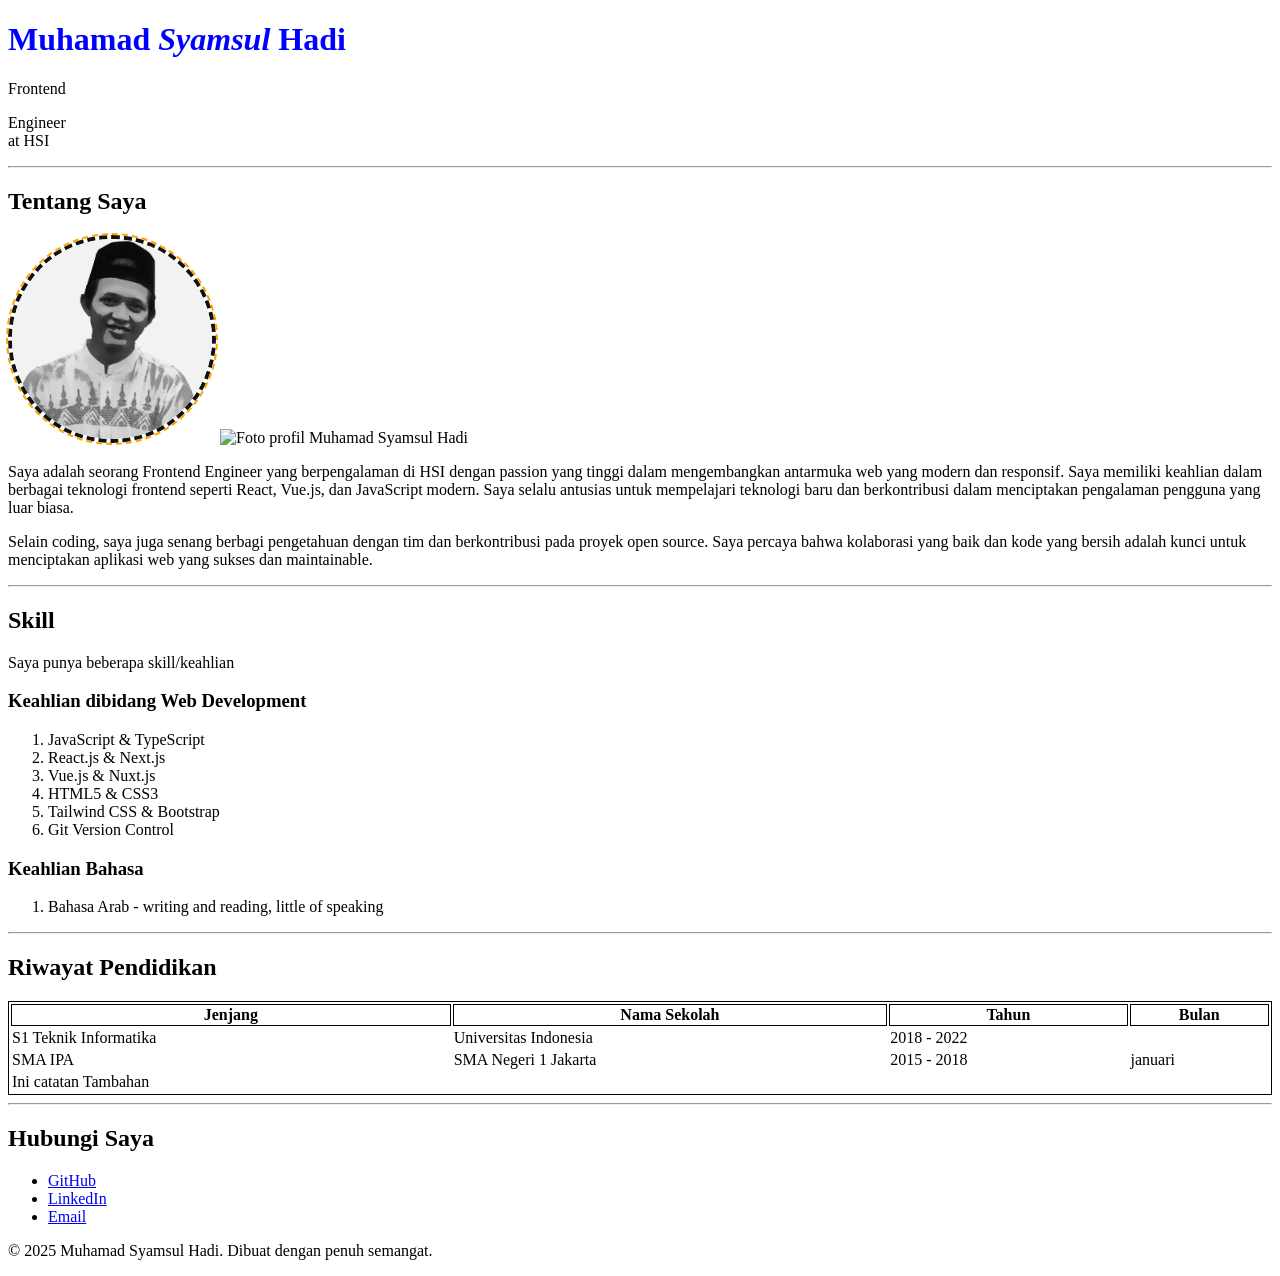
==== index.html @ 28ebe01b "first commit" ====
<!DOCTYPE html>
<html lang="en">

<head>
    <meta charset="UTF-8" />
    <meta name="viewport" content="width=device-width, initial-scale=1.0" />
    <title>Profil Digital - Muhamad Syamsul Hadi</title>
    <style>
        h1 {
            color: red;
        }
    </style>
</head>

<body>
    <header>
        <!--inline style-->
        <!--headint tag h1 -> h6-->
        <h1 style="color: blue;">Muhamad <em>Syamsul</em> Hadi</h1>
        <p>Frontend
        <div>Engineer</div> at HSI</p>
    </header>
    <nav>

    </nav>
    <hr />
    <main>


        <section>
            <h2>Tentang Saya</h2>
            <!--images/profileku.webp-->
            <img src="/images/profileku.webp" alt="Foto profil Muhamad Syamsul Hadi" width="200" style="border-radius: 100%;border:4px dashed #111;outline:2px dashed orange" />

            <img src="https://images.pexels.com/photos/11165322/pexels-photo-11165322.jpeg"
                alt="Foto profil Muhamad Syamsul Hadi" width="200" />

            <p>

                Saya adalah seorang Frontend Engineer yang berpengalaman di HSI dengan
                passion yang tinggi dalam mengembangkan antarmuka web yang modern dan
                responsif. Saya memiliki keahlian dalam berbagai teknologi frontend
                seperti React, Vue.js, dan JavaScript modern. Saya selalu antusias
                untuk mempelajari teknologi baru dan berkontribusi dalam menciptakan
                pengalaman pengguna yang luar biasa.
            </p>
            <p>
                Selain coding, saya juga senang berbagi pengetahuan dengan tim dan
                berkontribusi pada proyek open source. Saya percaya bahwa kolaborasi
                yang baik dan kode yang bersih adalah kunci untuk menciptakan aplikasi
                web yang sukses dan maintainable.
            </p>
        </section>

        <hr />
        <section>
            <h2>Skill </h2>
            <p> Saya punya beberapa skill/keahlian </p>


            <h3>Keahlian dibidang Web Development</h3>

            <ol>
                <li>JavaScript & TypeScript</li>
                <li>React.js & Next.js</li>
                <li>Vue.js & Nuxt.js</li>
                <li>HTML5 & CSS3</li>
                <li>Tailwind CSS & Bootstrap</li>
                <li>Git Version Control</li>
            </ol>

            <h3>Keahlian Bahasa</h3>

            <ol>
                <li>Bahasa Arab - writing and reading, little of speaking</li>

            </ol>
        </section>

        <hr />
        <section>
            <h2>Riwayat Pendidikan</h2>
            <table style="min-width: 400px; width: 100%;border:1px solid">
                <thead>
                    <tr>
                        <th style="border: 1px solid">Jenjang</th>
                        <th style="border: 1px solid">Nama Sekolah</th>
                        <th style="border: 1px solid">Tahun</th>
                        <th style="border: 1px solid">Bulan</th>
                    </tr>
                </thead>
                <tbody>
                    <tr>
                        <td>S1 Teknik Informatika</td>
                        <td>Universitas Indonesia</td>
                        <td>2018 - 2022</td>
                    </tr>
                    <tr>
                        <td>SMA IPA</td>
                        <td>SMA Negeri 1 Jakarta</td>
                        <td>2015 - 2018</td>
                        <td>januari</td>
                    </tr>
                </tbody>
                <tfoot>
                    <tr>
                        <td>Ini catatan Tambahan</td>
                    </tr>
                </tfoot>
            </table>
        </section>
    </main>

    <hr />
    <footer>
        <h2>Hubungi Saya</h2>
        <ul>
            <li>
                <a href="https://github.com/syamsulhadi" target="_blank">GitHub</a>
            </li>
            <li>
                <a href="https://linkedin.com/in/syamsulhadi" target="_blank">LinkedIn</a>
            </li>
            <li><a href="mailto:syamsul.hadi@hsi.com">Email</a></li>
        </ul>
        <p>&copy; 2025 Muhamad Syamsul Hadi. Dibuat dengan penuh semangat.</p>
    </footer>
</body>


</html>
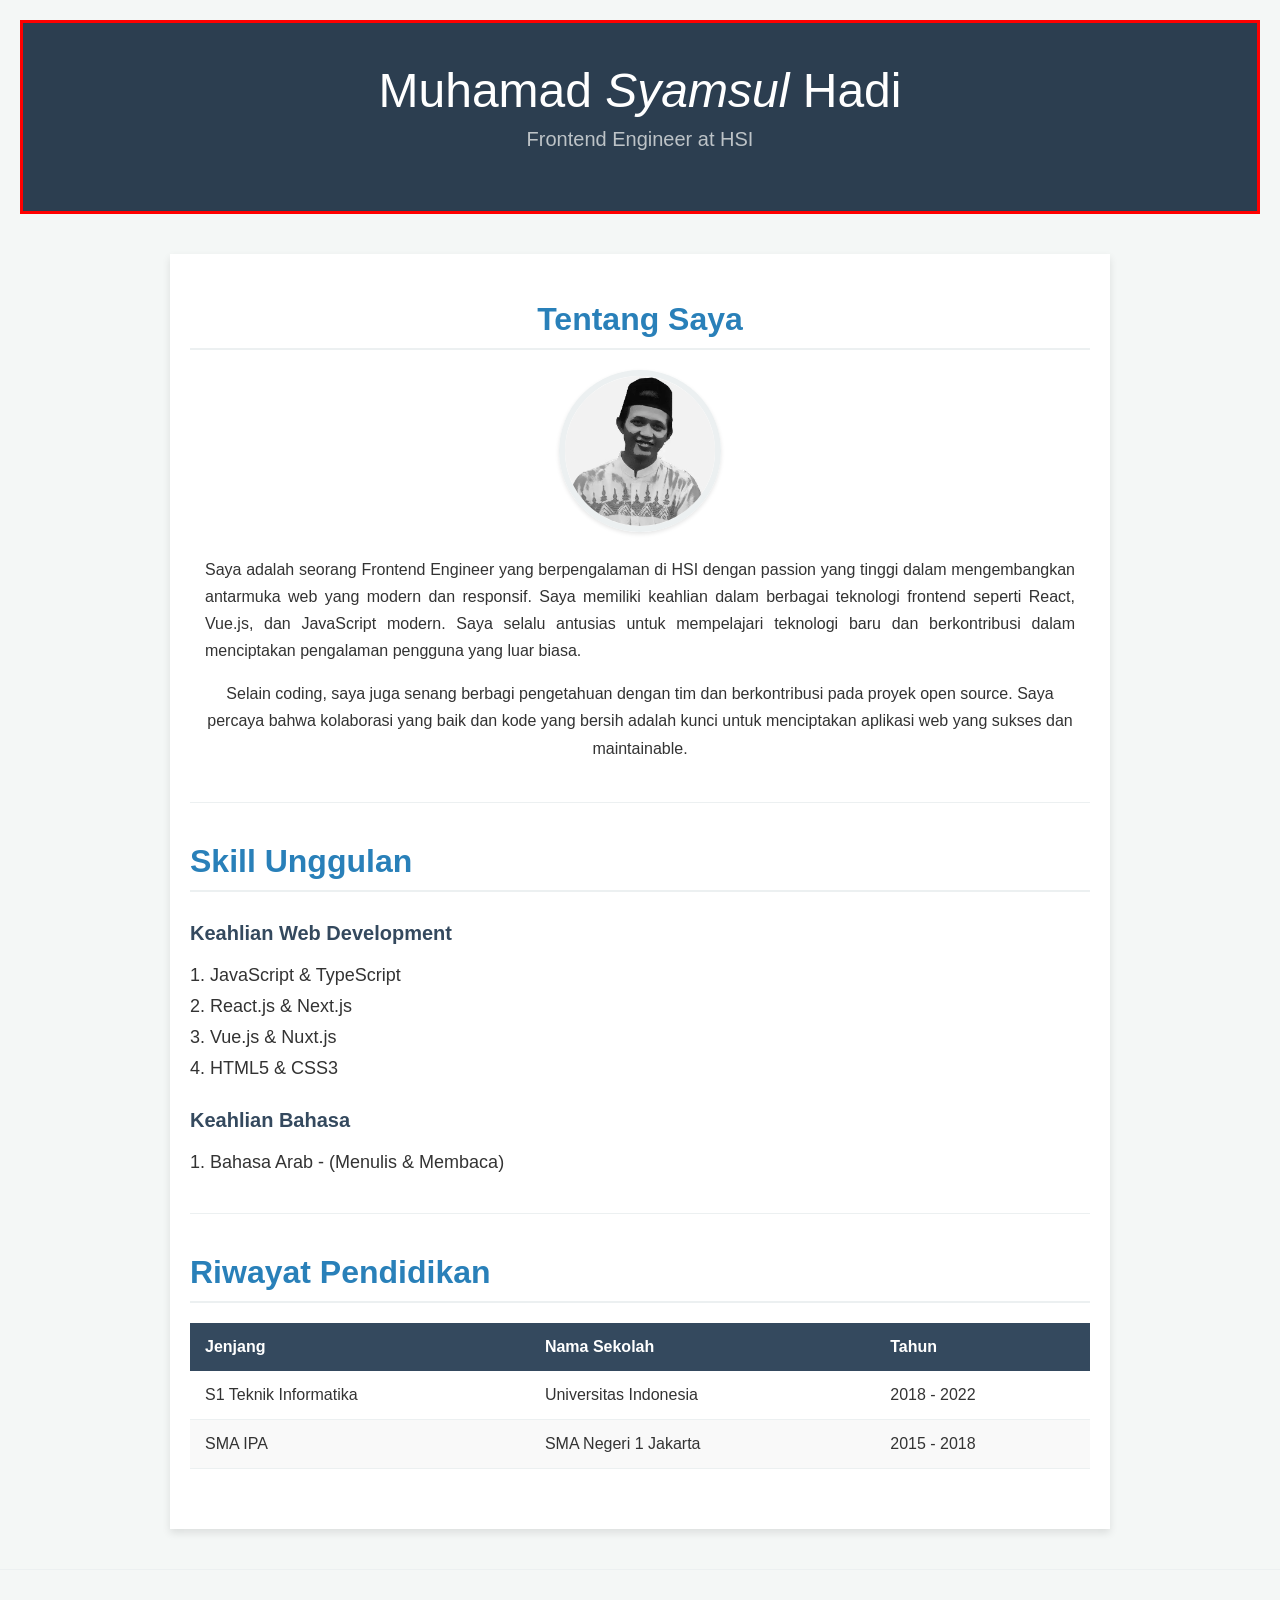
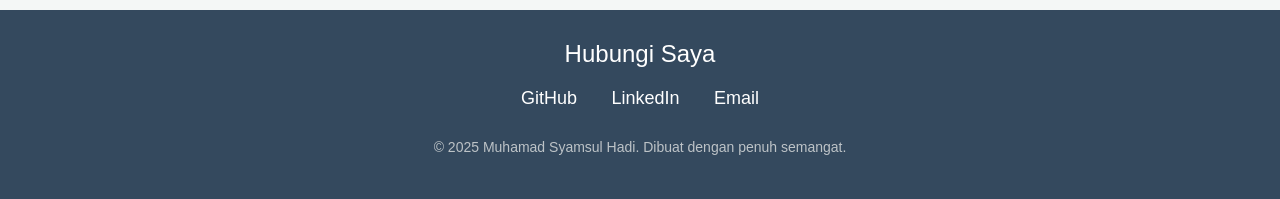
==== commit 4fdcbdd6: "membuat inline style" ====
--- a/index.html
+++ b/index.html
@@ -5,38 +5,28 @@
     <meta charset="UTF-8" />
     <meta name="viewport" content="width=device-width, initial-scale=1.0" />
     <title>Profil Digital - Muhamad Syamsul Hadi</title>
-    <style>
-        h1 {
-            color: red;
-        }
-    </style>
 </head>
 
-<body>
-    <header>
-        <!--inline style-->
-        <!--headint tag h1 -> h6-->
-        <h1 style="color: blue;">Muhamad <em>Syamsul</em> Hadi</h1>
-        <p>Frontend
-        <div>Engineer</div> at HSI</p>
+<body style="font-family: Arial, sans-serif; background-color: #f4f7f6; color: #333; margin: 0; padding: 0;">
+
+    <!-- HEADER: Bagian atas dengan nama dan jabatan -->
+    <header style="margin:20px;background-color: #2c3e50; color: white; padding: 40px 20px; text-align: center;border:3px solid red">
+        <h1 style="margin: 0; font-size: 48px; font-weight: 300;">Muhamad <em>Syamsul</em> Hadi</h1>
+        <p style="margin-top: 10px; font-size: 20px; color: #bdc3c7; font-weight: 300;">Frontend Engineer at HSI</p>
     </header>
-    <nav>
 
-    </nav>
-    <hr />
-    <main>
+    <!-- MAIN CONTENT: Bagian utama yang berisi semua informasi -->
+    <main style="max-width: 900px; margin: 40px auto; padding: 20px; background-color: white; box-shadow: 0 4px 8px rgba(0,0,0,0.1);">
 
+        <!-- Bagian Tentang Saya -->
+        <section style="margin-bottom: 40px; display: block; text-align: center;">
+            <h2 style="font-size: 32px; color: #2980b9; border-bottom: 2px solid #ecf0f1; padding-bottom: 10px; margin-bottom: 20px;">Tentang Saya</h2>
 
-        <section>
-            <h2>Tentang Saya</h2>
-            <!--images/profileku.webp-->
-            <img src="/images/profileku.webp" alt="Foto profil Muhamad Syamsul Hadi" width="200" style="border-radius: 100%;border:4px dashed #111;outline:2px dashed orange" />
+            <img src="/images/profileku.webp"
+                alt="Foto profil Muhamad Syamsul Hadi"
+                style="width: 150px; height: 150px; object-fit: cover; border-radius: 50%; border: 6px solid #ecf0f1; box-shadow: 0 2px 4px rgba(0,0,0,0.1);" />
 
-            <img src="https://images.pexels.com/photos/11165322/pexels-photo-11165322.jpeg"
-                alt="Foto profil Muhamad Syamsul Hadi" width="200" />
-
-            <p>
-
+            <p style="text-align: justify; line-height: 1.7; margin-top: 20px; padding: 0 15px;">
                 Saya adalah seorang Frontend Engineer yang berpengalaman di HSI dengan
                 passion yang tinggi dalam mengembangkan antarmuka web yang modern dan
                 responsif. Saya memiliki keahlian dalam berbagai teknologi frontend
@@ -44,7 +34,7 @@
                 untuk mempelajari teknologi baru dan berkontribusi dalam menciptakan
                 pengalaman pengguna yang luar biasa.
             </p>
-            <p>
+            <p style="text-align: center; line-height: 1.7; padding: 0 15px;">
                 Selain coding, saya juga senang berbagi pengetahuan dengan tim dan
                 berkontribusi pada proyek open source. Saya percaya bahwa kolaborasi
                 yang baik dan kode yang bersih adalah kunci untuk menciptakan aplikasi
@@ -52,80 +42,75 @@
             </p>
         </section>
 
-        <hr />
-        <section>
-            <h2>Skill </h2>
-            <p> Saya punya beberapa skill/keahlian </p>
+        <hr style="border: 0; height: 1px; background-color: #ecf0f1; margin: 40px 0;">
 
+        <!-- Bagian Skill -->
+        <section style="margin-bottom: 40px;">
+            <h2 style="font-size: 32px; color: #2980b9; border-bottom: 2px solid #ecf0f1; padding-bottom: 10px; margin-bottom: 20px;">Skill Unggulan</h2>
 
-            <h3>Keahlian dibidang Web Development</h3>
-
-            <ol>
-                <li>JavaScript & TypeScript</li>
-                <li>React.js & Next.js</li>
-                <li>Vue.js & Nuxt.js</li>
-                <li>HTML5 & CSS3</li>
-                <li>Tailwind CSS & Bootstrap</li>
-                <li>Git Version Control</li>
+            <h3 style="font-size: 20px; color: #34495e; margin-top: 30px;">Keahlian Web Development</h3>
+            <ol style="padding-left: 20px;">
+                <li style="margin-bottom: 10px; font-size: 18px;">JavaScript & TypeScript</li>
+                <li style="margin-bottom: 10px; font-size: 18px;">React.js & Next.js</li>
+                <li style="margin-bottom: 10px; font-size: 18px;">Vue.js & Nuxt.js</li>
+                <li style="margin-bottom: 10px; font-size: 18px;">HTML5 & CSS3</li>
             </ol>
 
-            <h3>Keahlian Bahasa</h3>
-
-            <ol>
-                <li>Bahasa Arab - writing and reading, little of speaking</li>
-
+            <h3 style="font-size: 20px; color: #34495e; margin-top: 30px;">Keahlian Bahasa</h3>
+            <ol style="padding-left: 20px;">
+                <li style="margin-bottom: 10px; font-size: 18px;">Bahasa Arab - (Menulis & Membaca)</li>
             </ol>
         </section>
 
-        <hr />
-        <section>
-            <h2>Riwayat Pendidikan</h2>
-            <table style="min-width: 400px; width: 100%;border:1px solid">
-                <thead>
+        <hr style="border: 0; height: 1px; background-color: #ecf0f1; margin: 40px 0;">
+
+        <!-- Bagian Riwayat Pendidikan -->
+        <section style="margin-bottom: 40px;">
+            <h2 style="font-size: 32px; color: #2980b9; border-bottom: 2px solid #ecf0f1; padding-bottom: 10px; margin-bottom: 20px;">Riwayat Pendidikan</h2>
+            <table style="width: 100%; border-collapse: collapse; text-align: left; font-size: 16px;">
+                <thead style="background-color: #34495e; color: white;">
                     <tr>
-                        <th style="border: 1px solid">Jenjang</th>
-                        <th style="border: 1px solid">Nama Sekolah</th>
-                        <th style="border: 1px solid">Tahun</th>
-                        <th style="border: 1px solid">Bulan</th>
+                        <th style="padding: 15px; font-weight: 600;">Jenjang</th>
+                        <th style="padding: 15px; font-weight: 600;">Nama Sekolah</th>
+                        <th style="padding: 15px; font-weight: 600;">Tahun</th>
                     </tr>
                 </thead>
                 <tbody>
-                    <tr>
-                        <td>S1 Teknik Informatika</td>
-                        <td>Universitas Indonesia</td>
-                        <td>2018 - 2022</td>
+                    <tr style="border-bottom: 1px solid #ecf0f1;">
+                        <td style="padding: 15px;">S1 Teknik Informatika</td>
+                        <td style="padding: 15px;">Universitas Indonesia</td>
+                        <td style="padding: 15px;">2018 - 2022</td>
                     </tr>
-                    <tr>
-                        <td>SMA IPA</td>
-                        <td>SMA Negeri 1 Jakarta</td>
-                        <td>2015 - 2018</td>
-                        <td>januari</td>
+                    <tr style="background-color: #f9f9f9; border-bottom: 1px solid #ecf0f1;">
+                        <td style="padding: 15px;">SMA IPA</td>
+                        <td style="padding: 15px;">SMA Negeri 1 Jakarta</td>
+                        <td style="padding: 15px;">2015 - 2018</td>
                     </tr>
                 </tbody>
-                <tfoot>
-                    <tr>
-                        <td>Ini catatan Tambahan</td>
-                    </tr>
-                </tfoot>
             </table>
         </section>
+
     </main>
 
-    <hr />
-    <footer>
-        <h2>Hubungi Saya</h2>
-        <ul>
-            <li>
-                <a href="https://github.com/syamsulhadi" target="_blank">GitHub</a>
+    <hr style="border: 0; height: 1px; background-color: #ecf0f1; margin: 40px 0;">
+
+    <!-- FOOTER: Bagian bawah dengan info kontak -->
+    <footer style="background-color: #34495e; color: white; text-align: center; padding: 30px 20px;">
+        <h2 style="margin-top: 0; font-size: 24px; font-weight: 300;">Hubungi Saya</h2>
+        <ul style="list-style-type: none; padding: 0; margin: 20px 0;">
+            <li style="display: inline-block; margin: 0 15px;">
+                <a href="https://github.com/dankedev" target="_blank" style="color: white; text-decoration: none; font-size: 18px;">GitHub</a>
             </li>
-            <li>
-                <a href="https://linkedin.com/in/syamsulhadi" target="_blank">LinkedIn</a>
+            <li style="display: inline-block; margin: 0 15px;">
+                <a href="https://linkedin.com/in/hadiedanker" target="_blank" style="color: white; text-decoration: none; font-size: 18px;">LinkedIn</a>
             </li>
-            <li><a href="mailto:syamsul.hadi@hsi.com">Email</a></li>
+            <li style="display: inline-block; margin: 0 15px;">
+                <a href="mailto:hadie@hsi.com" style="color: white; text-decoration: none; font-size: 18px;">Email</a>
+            </li>
         </ul>
-        <p>&copy; 2025 Muhamad Syamsul Hadi. Dibuat dengan penuh semangat.</p>
+        <p style="font-size: 14px; color: #bdc3c7; margin-top: 30px;">&copy; 2025 Muhamad Syamsul Hadi. Dibuat dengan penuh semangat.</p>
     </footer>
+
 </body>
 
-
 </html>
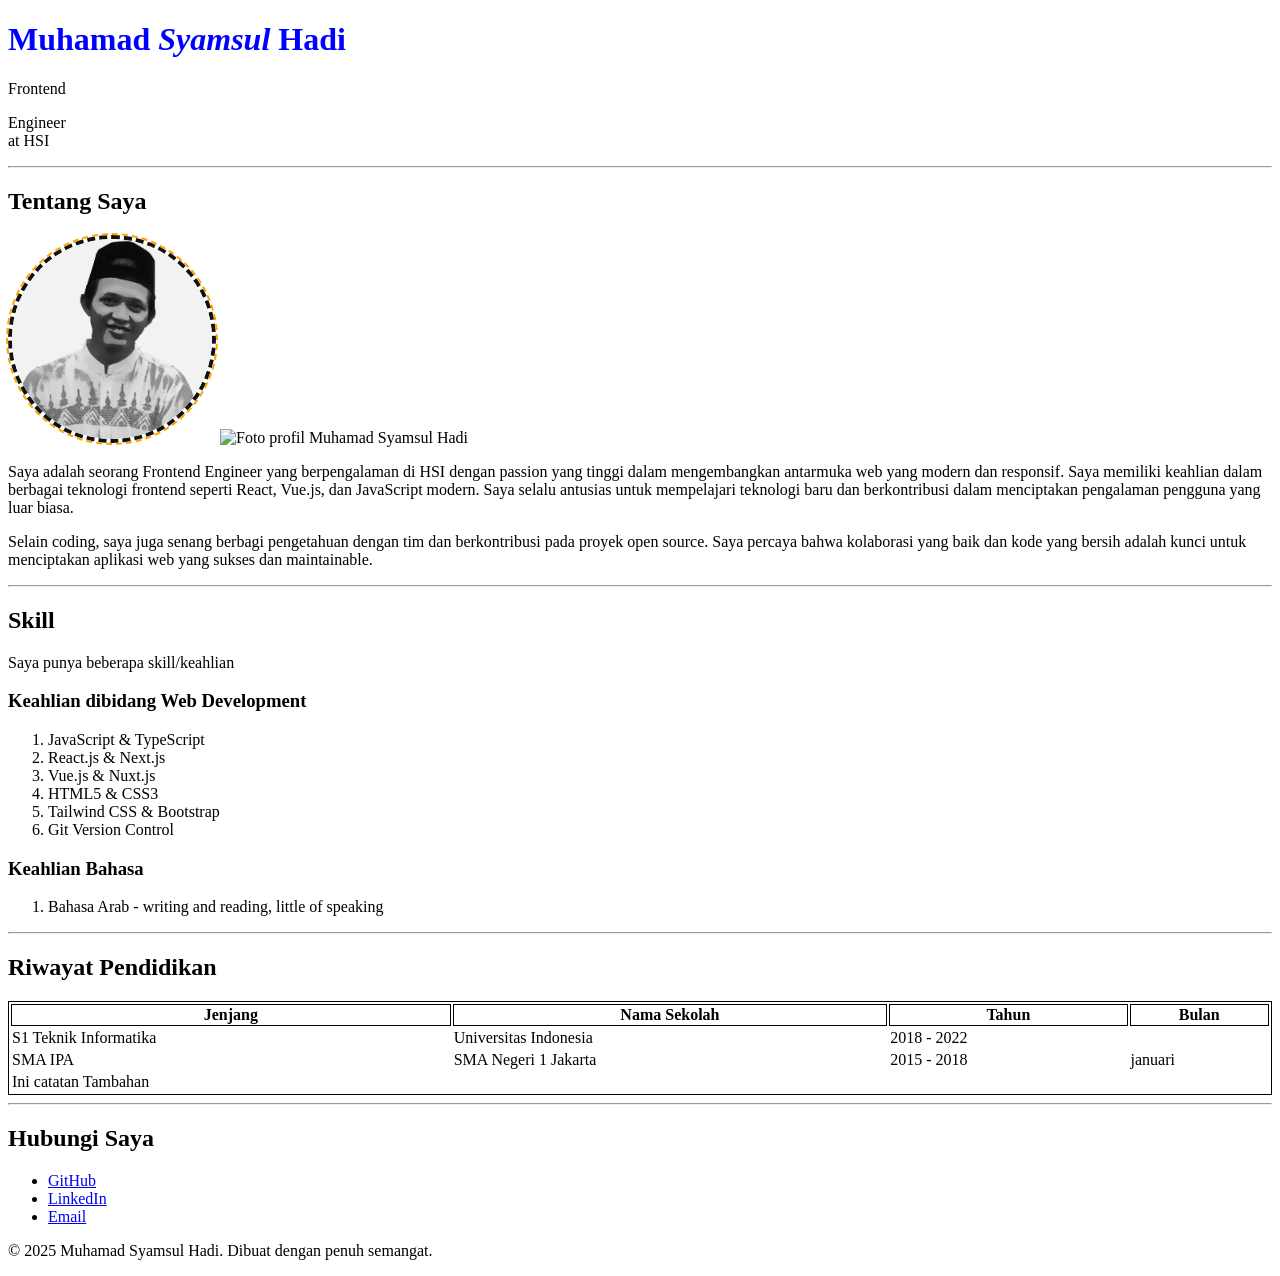
==== commit 56510a89: "persiapan belajar internal css" ====
--- a/index.html
+++ b/index.html
@@ -5,28 +5,38 @@
     <meta charset="UTF-8" />
     <meta name="viewport" content="width=device-width, initial-scale=1.0" />
     <title>Profil Digital - Muhamad Syamsul Hadi</title>
+    <style>
+        h1 {
+            color: red;
+        }
+    </style>
 </head>
 
-<body style="font-family: Arial, sans-serif; background-color: #f4f7f6; color: #333; margin: 0; padding: 0;">
+<body>
+    <header>
+        <!--inline style-->
+        <!--headint tag h1 -> h6-->
+        <h1 style="color: blue;">Muhamad <em>Syamsul</em> Hadi</h1>
+        <p>Frontend
+        <div>Engineer</div> at HSI</p>
+    </header>
+    <nav>
 
-    <!-- HEADER: Bagian atas dengan nama dan jabatan -->
-    <header style="margin:20px;background-color: #2c3e50; color: white; padding: 40px 20px; text-align: center;border:3px solid red">
-        <h1 style="margin: 0; font-size: 48px; font-weight: 300;">Muhamad <em>Syamsul</em> Hadi</h1>
-        <p style="margin-top: 10px; font-size: 20px; color: #bdc3c7; font-weight: 300;">Frontend Engineer at HSI</p>
-    </header>
+    </nav>
+    <hr />
+    <main>
 
-    <!-- MAIN CONTENT: Bagian utama yang berisi semua informasi -->
-    <main style="max-width: 900px; margin: 40px auto; padding: 20px; background-color: white; box-shadow: 0 4px 8px rgba(0,0,0,0.1);">
 
-        <!-- Bagian Tentang Saya -->
-        <section style="margin-bottom: 40px; display: block; text-align: center;">
-            <h2 style="font-size: 32px; color: #2980b9; border-bottom: 2px solid #ecf0f1; padding-bottom: 10px; margin-bottom: 20px;">Tentang Saya</h2>
+        <section>
+            <h2>Tentang Saya</h2>
+            <!--images/profileku.webp-->
+            <img src="/images/profileku.webp" alt="Foto profil Muhamad Syamsul Hadi" width="200" style="border-radius: 100%;border:4px dashed #111;outline:2px dashed orange" />
 
-            <img src="/images/profileku.webp"
-                alt="Foto profil Muhamad Syamsul Hadi"
-                style="width: 150px; height: 150px; object-fit: cover; border-radius: 50%; border: 6px solid #ecf0f1; box-shadow: 0 2px 4px rgba(0,0,0,0.1);" />
+            <img src="https://images.pexels.com/photos/11165322/pexels-photo-11165322.jpeg"
+                alt="Foto profil Muhamad Syamsul Hadi" width="200" />
 
-            <p style="text-align: justify; line-height: 1.7; margin-top: 20px; padding: 0 15px;">
+            <p>
+
                 Saya adalah seorang Frontend Engineer yang berpengalaman di HSI dengan
                 passion yang tinggi dalam mengembangkan antarmuka web yang modern dan
                 responsif. Saya memiliki keahlian dalam berbagai teknologi frontend
@@ -34,7 +44,7 @@
                 untuk mempelajari teknologi baru dan berkontribusi dalam menciptakan
                 pengalaman pengguna yang luar biasa.
             </p>
-            <p style="text-align: center; line-height: 1.7; padding: 0 15px;">
+            <p>
                 Selain coding, saya juga senang berbagi pengetahuan dengan tim dan
                 berkontribusi pada proyek open source. Saya percaya bahwa kolaborasi
                 yang baik dan kode yang bersih adalah kunci untuk menciptakan aplikasi
@@ -42,75 +52,80 @@
             </p>
         </section>
 
-        <hr style="border: 0; height: 1px; background-color: #ecf0f1; margin: 40px 0;">
+        <hr />
+        <section>
+            <h2>Skill </h2>
+            <p> Saya punya beberapa skill/keahlian </p>
 
-        <!-- Bagian Skill -->
-        <section style="margin-bottom: 40px;">
-            <h2 style="font-size: 32px; color: #2980b9; border-bottom: 2px solid #ecf0f1; padding-bottom: 10px; margin-bottom: 20px;">Skill Unggulan</h2>
 
-            <h3 style="font-size: 20px; color: #34495e; margin-top: 30px;">Keahlian Web Development</h3>
-            <ol style="padding-left: 20px;">
-                <li style="margin-bottom: 10px; font-size: 18px;">JavaScript & TypeScript</li>
-                <li style="margin-bottom: 10px; font-size: 18px;">React.js & Next.js</li>
-                <li style="margin-bottom: 10px; font-size: 18px;">Vue.js & Nuxt.js</li>
-                <li style="margin-bottom: 10px; font-size: 18px;">HTML5 & CSS3</li>
+            <h3>Keahlian dibidang Web Development</h3>
+
+            <ol>
+                <li>JavaScript & TypeScript</li>
+                <li>React.js & Next.js</li>
+                <li>Vue.js & Nuxt.js</li>
+                <li>HTML5 & CSS3</li>
+                <li>Tailwind CSS & Bootstrap</li>
+                <li>Git Version Control</li>
             </ol>
 
-            <h3 style="font-size: 20px; color: #34495e; margin-top: 30px;">Keahlian Bahasa</h3>
-            <ol style="padding-left: 20px;">
-                <li style="margin-bottom: 10px; font-size: 18px;">Bahasa Arab - (Menulis & Membaca)</li>
+            <h3>Keahlian Bahasa</h3>
+
+            <ol>
+                <li>Bahasa Arab - writing and reading, little of speaking</li>
+
             </ol>
         </section>
 
-        <hr style="border: 0; height: 1px; background-color: #ecf0f1; margin: 40px 0;">
-
-        <!-- Bagian Riwayat Pendidikan -->
-        <section style="margin-bottom: 40px;">
-            <h2 style="font-size: 32px; color: #2980b9; border-bottom: 2px solid #ecf0f1; padding-bottom: 10px; margin-bottom: 20px;">Riwayat Pendidikan</h2>
-            <table style="width: 100%; border-collapse: collapse; text-align: left; font-size: 16px;">
-                <thead style="background-color: #34495e; color: white;">
+        <hr />
+        <section>
+            <h2>Riwayat Pendidikan</h2>
+            <table style="min-width: 400px; width: 100%;border:1px solid">
+                <thead>
                     <tr>
-                        <th style="padding: 15px; font-weight: 600;">Jenjang</th>
-                        <th style="padding: 15px; font-weight: 600;">Nama Sekolah</th>
-                        <th style="padding: 15px; font-weight: 600;">Tahun</th>
+                        <th style="border: 1px solid">Jenjang</th>
+                        <th style="border: 1px solid">Nama Sekolah</th>
+                        <th style="border: 1px solid">Tahun</th>
+                        <th style="border: 1px solid">Bulan</th>
                     </tr>
                 </thead>
                 <tbody>
-                    <tr style="border-bottom: 1px solid #ecf0f1;">
-                        <td style="padding: 15px;">S1 Teknik Informatika</td>
-                        <td style="padding: 15px;">Universitas Indonesia</td>
-                        <td style="padding: 15px;">2018 - 2022</td>
+                    <tr>
+                        <td>S1 Teknik Informatika</td>
+                        <td>Universitas Indonesia</td>
+                        <td>2018 - 2022</td>
                     </tr>
-                    <tr style="background-color: #f9f9f9; border-bottom: 1px solid #ecf0f1;">
-                        <td style="padding: 15px;">SMA IPA</td>
-                        <td style="padding: 15px;">SMA Negeri 1 Jakarta</td>
-                        <td style="padding: 15px;">2015 - 2018</td>
+                    <tr>
+                        <td>SMA IPA</td>
+                        <td>SMA Negeri 1 Jakarta</td>
+                        <td>2015 - 2018</td>
+                        <td>januari</td>
                     </tr>
                 </tbody>
+                <tfoot>
+                    <tr>
+                        <td>Ini catatan Tambahan</td>
+                    </tr>
+                </tfoot>
             </table>
         </section>
-
     </main>
 
-    <hr style="border: 0; height: 1px; background-color: #ecf0f1; margin: 40px 0;">
-
-    <!-- FOOTER: Bagian bawah dengan info kontak -->
-    <footer style="background-color: #34495e; color: white; text-align: center; padding: 30px 20px;">
-        <h2 style="margin-top: 0; font-size: 24px; font-weight: 300;">Hubungi Saya</h2>
-        <ul style="list-style-type: none; padding: 0; margin: 20px 0;">
-            <li style="display: inline-block; margin: 0 15px;">
-                <a href="https://github.com/dankedev" target="_blank" style="color: white; text-decoration: none; font-size: 18px;">GitHub</a>
+    <hr />
+    <footer>
+        <h2>Hubungi Saya</h2>
+        <ul>
+            <li>
+                <a href="https://github.com/syamsulhadi" target="_blank">GitHub</a>
             </li>
-            <li style="display: inline-block; margin: 0 15px;">
-                <a href="https://linkedin.com/in/hadiedanker" target="_blank" style="color: white; text-decoration: none; font-size: 18px;">LinkedIn</a>
+            <li>
+                <a href="https://linkedin.com/in/syamsulhadi" target="_blank">LinkedIn</a>
             </li>
-            <li style="display: inline-block; margin: 0 15px;">
-                <a href="mailto:hadie@hsi.com" style="color: white; text-decoration: none; font-size: 18px;">Email</a>
-            </li>
+            <li><a href="mailto:syamsul.hadi@hsi.com">Email</a></li>
         </ul>
-        <p style="font-size: 14px; color: #bdc3c7; margin-top: 30px;">&copy; 2025 Muhamad Syamsul Hadi. Dibuat dengan penuh semangat.</p>
+        <p>&copy; 2025 Muhamad Syamsul Hadi. Dibuat dengan penuh semangat.</p>
     </footer>
-
 </body>
 
+
 </html>
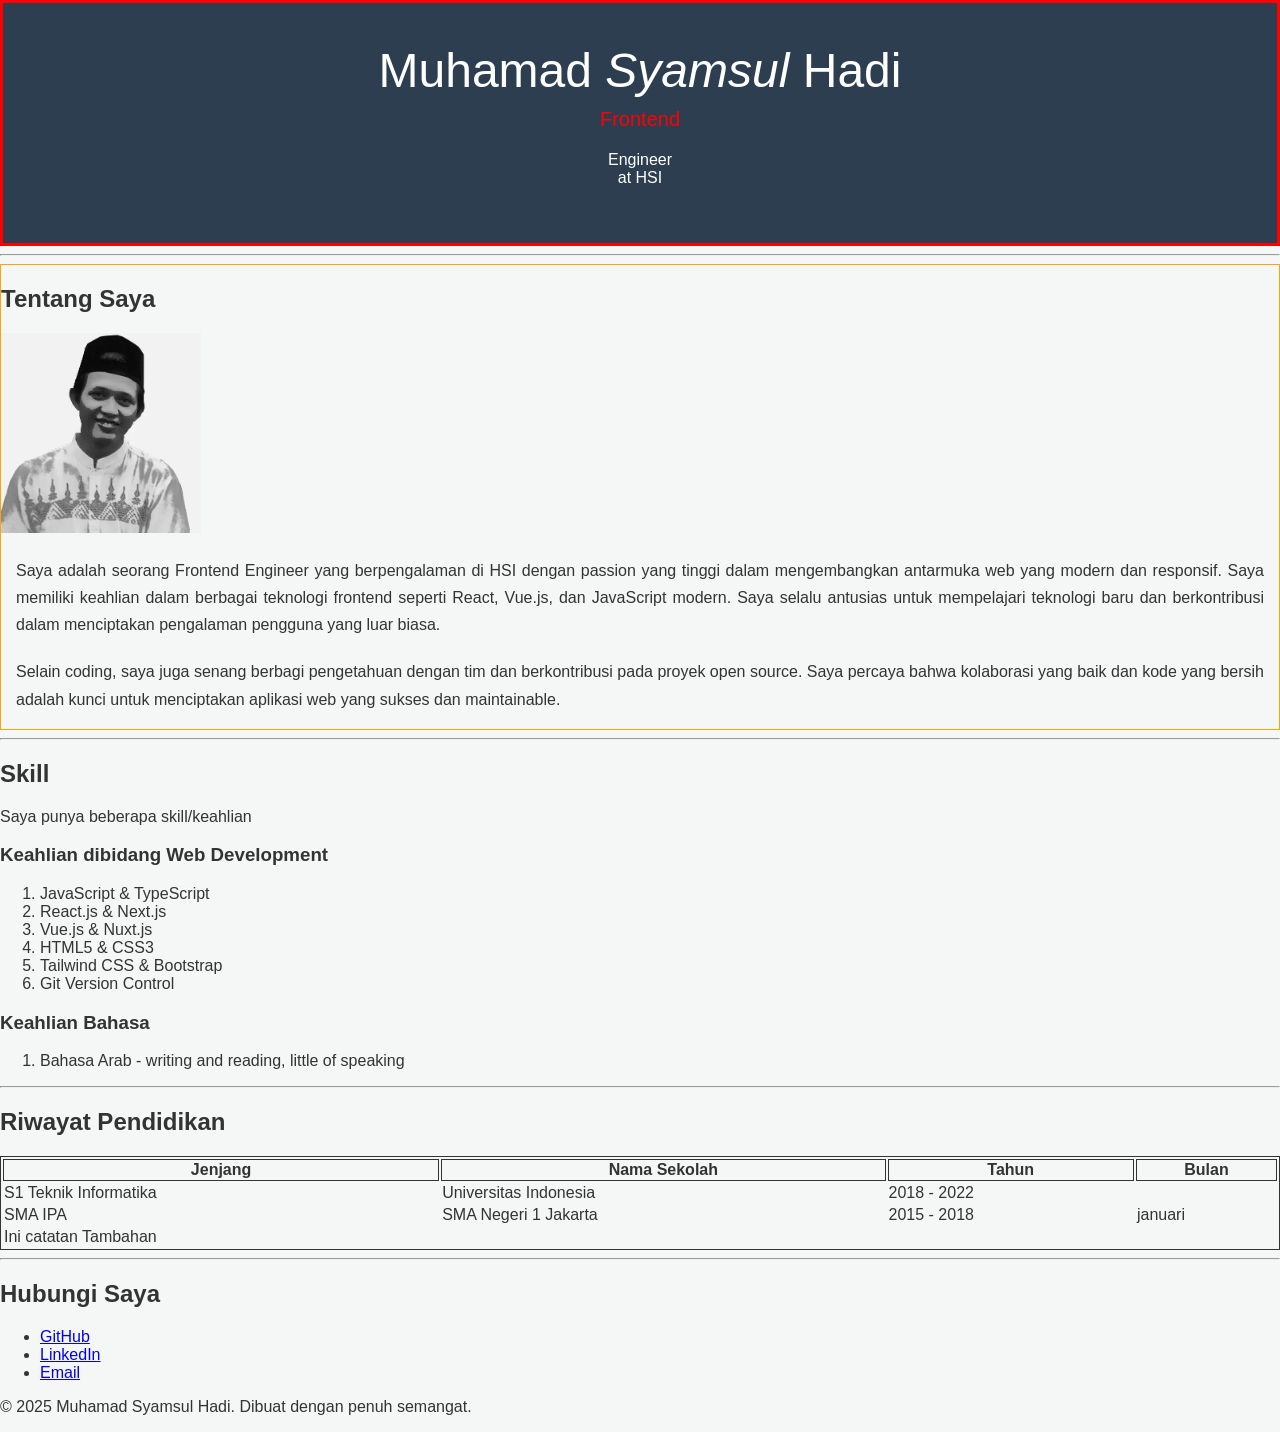
==== commit 60e10efa: "buat internal css" ====
--- a/index.html
+++ b/index.html
@@ -5,19 +5,64 @@
     <meta charset="UTF-8" />
     <meta name="viewport" content="width=device-width, initial-scale=1.0" />
     <title>Profil Digital - Muhamad Syamsul Hadi</title>
+
+
+
     <style>
+        body {
+            font-family: Arial, sans-serif;
+            background-color: #f4f7f6;
+            color: #333;
+            margin: 0;
+            padding: 0;
+        }
+
+        header {
+            background-color: #2c3e50;
+            color: white;
+            padding: 40px 20px;
+            text-align: center;
+            border: 3px solid red
+        }
+
         h1 {
+            margin: 0;
+            font-size: 48px;
+            font-weight: 300;
+        }
+
+        .about-section {
+            border: 1px solid orange
+        }
+
+        .header-paragraph {
+            margin-top: 10px;
+            font-size: 20px;
             color: red;
+            font-weight: 300;
+        }
+
+        .content-paragraph {
+            text-align: justify;
+            line-height: 1.7;
+            margin-top: 20px;
+            padding: 0 15px;
         }
     </style>
+
+
+
+
+
 </head>
+<!--Internal CSS-->
 
 <body>
     <header>
         <!--inline style-->
         <!--headint tag h1 -> h6-->
-        <h1 style="color: blue;">Muhamad <em>Syamsul</em> Hadi</h1>
-        <p>Frontend
+        <h1>Muhamad <em>Syamsul</em> Hadi</h1>
+        <p class="header-paragraph">Frontend
         <div>Engineer</div> at HSI</p>
     </header>
     <nav>
@@ -27,15 +72,13 @@
     <main>
 
 
-        <section>
+        <section class="about-section">
             <h2>Tentang Saya</h2>
             <!--images/profileku.webp-->
-            <img src="/images/profileku.webp" alt="Foto profil Muhamad Syamsul Hadi" width="200" style="border-radius: 100%;border:4px dashed #111;outline:2px dashed orange" />
+            <img src="/images/profileku.webp" alt="Foto profil Muhamad Syamsul Hadi" width="200" />
 
-            <img src="https://images.pexels.com/photos/11165322/pexels-photo-11165322.jpeg"
-                alt="Foto profil Muhamad Syamsul Hadi" width="200" />
 
-            <p>
+            <p class="content-paragraph">
 
                 Saya adalah seorang Frontend Engineer yang berpengalaman di HSI dengan
                 passion yang tinggi dalam mengembangkan antarmuka web yang modern dan
@@ -44,7 +87,7 @@
                 untuk mempelajari teknologi baru dan berkontribusi dalam menciptakan
                 pengalaman pengguna yang luar biasa.
             </p>
-            <p>
+            <p class="content-paragraph">
                 Selain coding, saya juga senang berbagi pengetahuan dengan tim dan
                 berkontribusi pada proyek open source. Saya percaya bahwa kolaborasi
                 yang baik dan kode yang bersih adalah kunci untuk menciptakan aplikasi
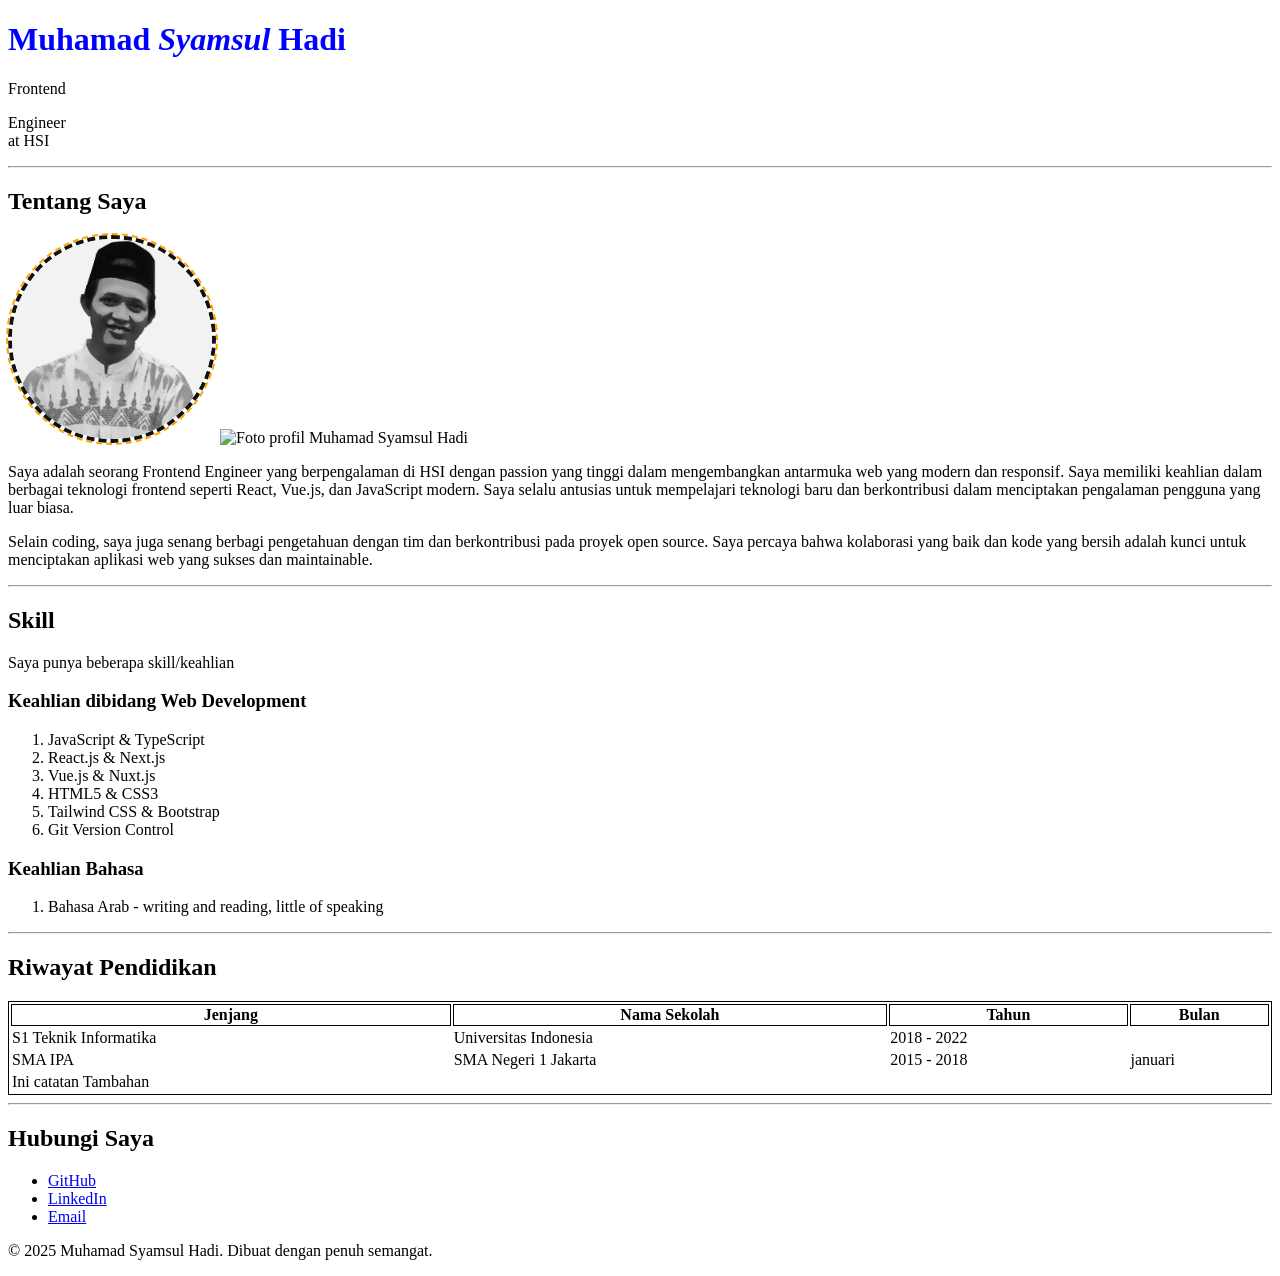
==== commit 1e0c23c5: "flexbox" ====
--- a/index.html
+++ b/index.html
@@ -5,64 +5,17 @@
     <meta charset="UTF-8" />
     <meta name="viewport" content="width=device-width, initial-scale=1.0" />
     <title>Profil Digital - Muhamad Syamsul Hadi</title>
+    <style>
 
-
-
-    <style>
-        body {
-            font-family: Arial, sans-serif;
-            background-color: #f4f7f6;
-            color: #333;
-            margin: 0;
-            padding: 0;
-        }
-
-        header {
-            background-color: #2c3e50;
-            color: white;
-            padding: 40px 20px;
-            text-align: center;
-            border: 3px solid red
-        }
-
-        h1 {
-            margin: 0;
-            font-size: 48px;
-            font-weight: 300;
-        }
-
-        .about-section {
-            border: 1px solid orange
-        }
-
-        .header-paragraph {
-            margin-top: 10px;
-            font-size: 20px;
-            color: red;
-            font-weight: 300;
-        }
-
-        .content-paragraph {
-            text-align: justify;
-            line-height: 1.7;
-            margin-top: 20px;
-            padding: 0 15px;
-        }
     </style>
-
-
-
-
-
 </head>
-<!--Internal CSS-->
 
 <body>
     <header>
         <!--inline style-->
         <!--headint tag h1 -> h6-->
-        <h1>Muhamad <em>Syamsul</em> Hadi</h1>
-        <p class="header-paragraph">Frontend
+        <h1 style="color: blue;">Muhamad <em>Syamsul</em> Hadi</h1>
+        <p>Frontend
         <div>Engineer</div> at HSI</p>
     </header>
     <nav>
@@ -72,13 +25,15 @@
     <main>
 
 
-        <section class="about-section">
+        <section>
             <h2>Tentang Saya</h2>
             <!--images/profileku.webp-->
-            <img src="/images/profileku.webp" alt="Foto profil Muhamad Syamsul Hadi" width="200" />
+            <img src="/images/profileku.webp" alt="Foto profil Muhamad Syamsul Hadi" width="200" style="border-radius: 100%;border:4px dashed #111;outline:2px dashed orange" />
 
+            <img src="https://images.pexels.com/photos/11165322/pexels-photo-11165322.jpeg"
+                alt="Foto profil Muhamad Syamsul Hadi" width="200" />
 
-            <p class="content-paragraph">
+            <p>
 
                 Saya adalah seorang Frontend Engineer yang berpengalaman di HSI dengan
                 passion yang tinggi dalam mengembangkan antarmuka web yang modern dan
@@ -87,7 +42,7 @@
                 untuk mempelajari teknologi baru dan berkontribusi dalam menciptakan
                 pengalaman pengguna yang luar biasa.
             </p>
-            <p class="content-paragraph">
+            <p>
                 Selain coding, saya juga senang berbagi pengetahuan dengan tim dan
                 berkontribusi pada proyek open source. Saya percaya bahwa kolaborasi
                 yang baik dan kode yang bersih adalah kunci untuk menciptakan aplikasi
